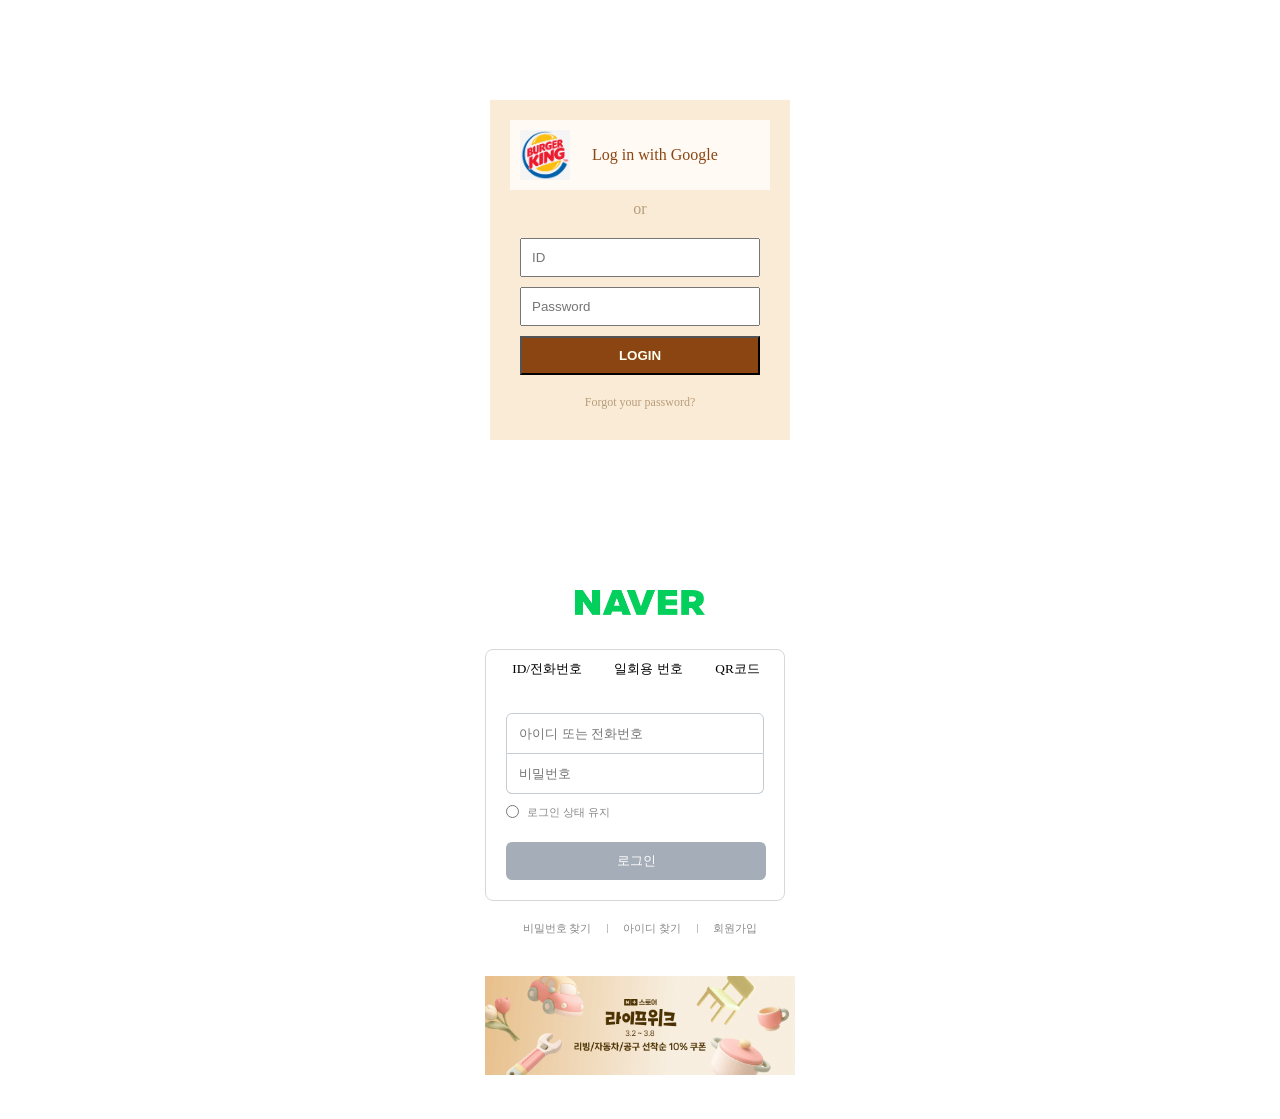
==== login_ex.html @ 3abf27cd "login page ex" ====
<!DOCTYPE html>
<html lang="ko">
<head>
    <meta charset="UTF-8">
    <meta name="viewport" content="width=device-width, initial-scale=1.0">
    <title>login</title>
    <link rel="stylesheet" href="css/login_ex.css">
</head>
<body>
    <!-- 전체 박스 -->
     <div class="login-box">
        <!-- login btn -->
         <div class="login-btn">
            <!-- logo image -->
         <p class="logo"><img src="image/burgerking_logo.png" alt="버거킹 로고"></p>
        <!-- login txt -->
         <p class="login-txt">Log in with Google</p>
         </div>
         <!-- center "OR" txt -->
          <p class="or-txt">or</p>
          <!-- form -->
           <form action="#" class="form-wrap">
            <input type="text" placeholder="ID">
            <input type="password" placeholder="Password">
            <button>LOGIN</button>
           </form>
           <p class="forgot-txt">Forgot your password?</p>
     </div>

     <!-- 연습2 -->
     <div class="login-box2">
             <!-- 네이버 로고 -->
      <p class="naver-logo"><img src="image/naver_logo.png" alt="네이버 로고"></p>
     <!-- 위 박스 -->
      <div class="login-btnbox">
        <!-- 상단 선택 버튼 -->
        <div class="top-btn">
            <ul>
                <li>ID/전화번호</li>
                <li>일회용 번호</li>
                <li>QR코드</li>
            </ul>
            </div>
            <!-- 입력폼 -->
             <form action="#" class="form-wrap2">
                <input type="text" placeholder="아이디 또는 전화번호" class="id-box">
                <input type="password" placeholder="비밀번호" class="pw">
             </form>
             <div class="form-wrap2-2">
                <form action="#" class="radio-btn">
              <input type="radio">
             </form>
             <p class="login-check">로그인 상태 유지</p>
             </div>
             <!-- 로그인 버튼 -->
              <button class="login-btnclick">로그인</button>
      </div>
      <!-- 하단 선택 -->
        <div class="bottom-btn">
                <ul>
                    <li>비밀번호 찾기</li>
                    <li>|</li>
                    <li>아이디 찾기</li>
                    <li>|</li>
                    <li>회원가입</li>
                </ul>
              </div>
              <!-- 하단 광고 -->
              <p class="bottom-ad"><img src="image/ad.png" alt="아래 광고"></p>
     </div>

</body>
</html>
---- css/login_ex.css ----
*{
    margin: 0;
    padding: 0;
    box-sizing: border-box;
}
ul, li{
    list-style: none;
}
a{
    text-decoration: none;
    color: #333;
}
/* 전체 박스 */
.login-box{
    width: 300px;
    margin: 100px auto;
    padding: 20px;
    background-color: antiquewhite;
}
/* 구글 로그인 버튼 */
.login-btn{
    padding: 10px;
    display: flex;
    justify-content: space-between;
    align-items: center;
    background-color: #fffbf4;
}
/* 로고 이미지 */
.logo{
    width: 10%;
}
.logo img{
    width: 50px;
    display: block;
}
/* 로고 텍스트 */
.login-txt{
    width: 70%;
    /* text-align: center; */
    color: saddlebrown;
    /* background-color: beige; */
}
/* OR 텍스트 */
.or-txt{
    margin: 10px 0;
    text-align: center;
    color: rgb(184, 157, 121);
}
/* 입력폼 전체 */
.form-wrap{
    padding: 10px;
    display: flex;
    gap: 10px;
    flex-direction: column;
    /* background-color: #333; */
}
.form-wrap input{
    padding: 10px;
}
.form-wrap button{
    padding: 10px;
    font-weight: bold;
    color: ivory;
    background-color: saddlebrown;
}
.forgot-txt{
    margin: 10px 0;
    text-align: center;
    font-size: 12px;
    color: rgb(184, 157, 121);
}

/* 연습2 */

/* 전체 박스 */
.login-box2{
    width: 350px;
    margin: 0 auto;
    padding: 20px;
    /* background-color: rgb(227, 230, 228); */
}
/* 로고 */
.naver-logo{
    width: 130px;
    margin: 30px auto;
}
.naver-logo img{
    width: 100%;
}

/* 위 박스 */
.login-btnbox{
    width: 300px;
    border: 1px solid #d8d8d8;
    border-radius: 8px;
    /* background-color: antiquewhite; */
}
/* 상단 선택 버튼 */
.top-btn{
    width: 300px;
    padding: 10px;
    /* padding: 10px; */
    /* border: 1px solid #888; */
    /* background-color: rgb(255, 255, 255); */
}
.top-btn ul{
    display: flex;
    justify-content: space-around;
}
.top-btn li{
    /* border:1px solid #777; */
    font-size: 10pt;
    background-color: #fff;
}

/* 입력칸 */
.form-wrap2{
    margin-top: 20px;
    padding: 5px 20px;
    display: flex;
    flex-direction: column;
}
.form-wrap2 input{
    padding: 12px;
    /* border: 1px solid #c5ccd2; */
}
.id-box{
    border: 1px solid #c5ccd2;
    border-radius: 6px 6px 0 0;
}
.pw{
    border: 1px solid #c5ccd2;
    border-top: 0;
    border-radius: 0 0 6px 6px;
}
/* 로그인 상태 유지 */
.form-wrap2-2{
    margin-top: 5px;
    display: flex;
    gap: 8px;
    align-items: center;
}
.radio-btn{
    padding-left: 20px;
}
.login-check{
    font-size: 11px;
    color: #888;
}
/* 로그인 버튼 */
.login-btnclick{
    width: 260px;
    margin: 20px;
    padding: 10px;
    border: 1px;
    border-radius: 6px;
    color: #fff;
    background-color: #a5adb8;
}
/* 하단 선택 */
.bottom-btn{
    /* width: 300px; */
    padding: 20px 30px;
}
.bottom-btn ul{

    display: flex;
    justify-content: space-around;
    font-size: 11px;
    color: #888;
}
/* 하단 광고 */
.bottom-ad img{
    width: 100%;
    margin: 20px auto;
}
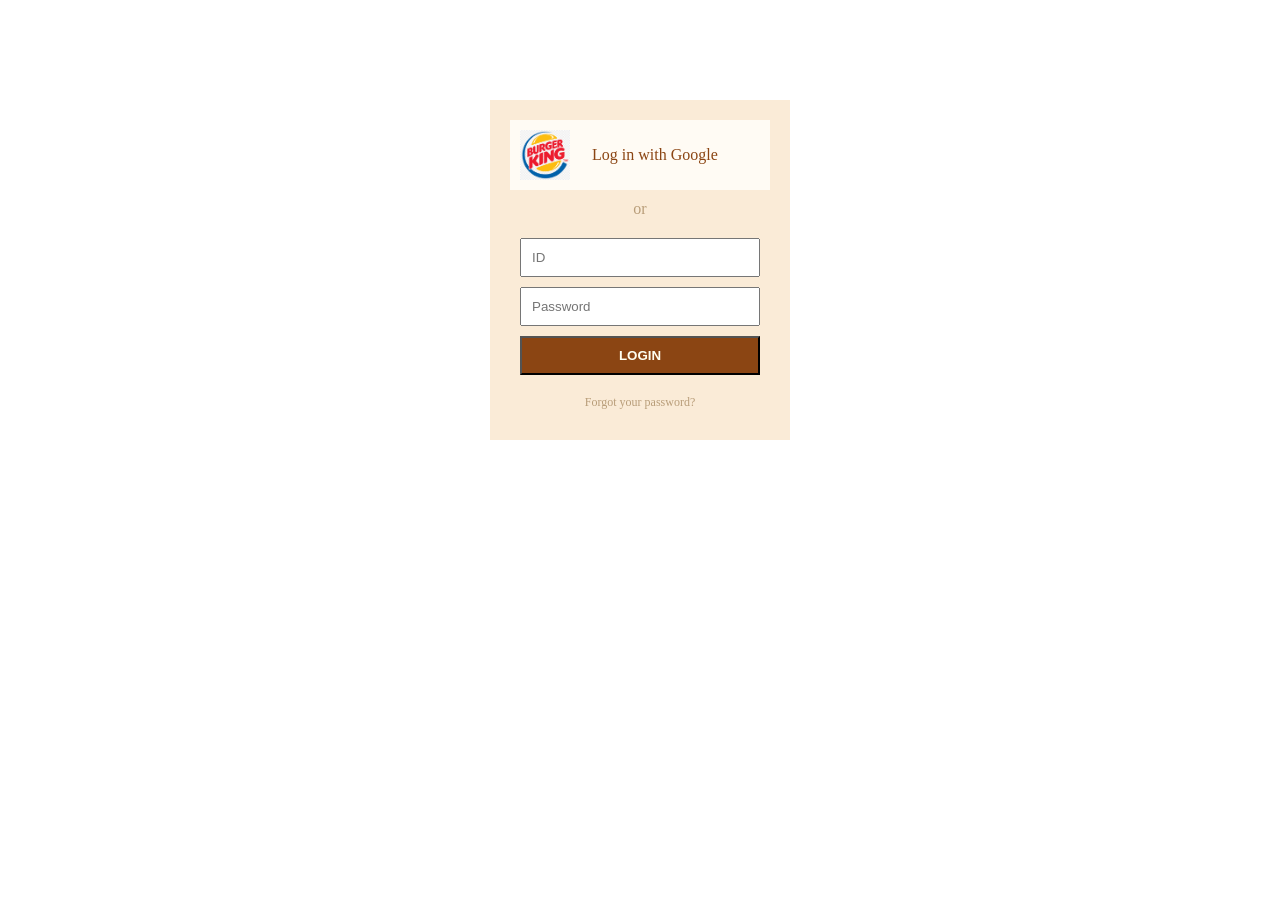
==== commit 10507726: "login page ex" ====
--- a/login_ex.html
+++ b/login_ex.html
@@ -25,49 +25,4 @@
             <button>LOGIN</button>
            </form>
            <p class="forgot-txt">Forgot your password?</p>
-     </div>
-
-     <!-- 연습2 -->
-     <div class="login-box2">
-             <!-- 네이버 로고 -->
-      <p class="naver-logo"><img src="image/naver_logo.png" alt="네이버 로고"></p>
-     <!-- 위 박스 -->
-      <div class="login-btnbox">
-        <!-- 상단 선택 버튼 -->
-        <div class="top-btn">
-            <ul>
-                <li>ID/전화번호</li>
-                <li>일회용 번호</li>
-                <li>QR코드</li>
-            </ul>
-            </div>
-            <!-- 입력폼 -->
-             <form action="#" class="form-wrap2">
-                <input type="text" placeholder="아이디 또는 전화번호" class="id-box">
-                <input type="password" placeholder="비밀번호" class="pw">
-             </form>
-             <div class="form-wrap2-2">
-                <form action="#" class="radio-btn">
-              <input type="radio">
-             </form>
-             <p class="login-check">로그인 상태 유지</p>
-             </div>
-             <!-- 로그인 버튼 -->
-              <button class="login-btnclick">로그인</button>
-      </div>
-      <!-- 하단 선택 -->
-        <div class="bottom-btn">
-                <ul>
-                    <li>비밀번호 찾기</li>
-                    <li>|</li>
-                    <li>아이디 찾기</li>
-                    <li>|</li>
-                    <li>회원가입</li>
-                </ul>
-              </div>
-              <!-- 하단 광고 -->
-              <p class="bottom-ad"><img src="image/ad.png" alt="아래 광고"></p>
-     </div>
-
-</body>
-</html>+     </div>
--- a/css/login_ex.css
+++ b/css/login_ex.css
@@ -70,107 +70,3 @@
     color: rgb(184, 157, 121);
 }
 
-/* 연습2 */
-
-/* 전체 박스 */
-.login-box2{
-    width: 350px;
-    margin: 0 auto;
-    padding: 20px;
-    /* background-color: rgb(227, 230, 228); */
-}
-/* 로고 */
-.naver-logo{
-    width: 130px;
-    margin: 30px auto;
-}
-.naver-logo img{
-    width: 100%;
-}
-
-/* 위 박스 */
-.login-btnbox{
-    width: 300px;
-    border: 1px solid #d8d8d8;
-    border-radius: 8px;
-    /* background-color: antiquewhite; */
-}
-/* 상단 선택 버튼 */
-.top-btn{
-    width: 300px;
-    padding: 10px;
-    /* padding: 10px; */
-    /* border: 1px solid #888; */
-    /* background-color: rgb(255, 255, 255); */
-}
-.top-btn ul{
-    display: flex;
-    justify-content: space-around;
-}
-.top-btn li{
-    /* border:1px solid #777; */
-    font-size: 10pt;
-    background-color: #fff;
-}
-
-/* 입력칸 */
-.form-wrap2{
-    margin-top: 20px;
-    padding: 5px 20px;
-    display: flex;
-    flex-direction: column;
-}
-.form-wrap2 input{
-    padding: 12px;
-    /* border: 1px solid #c5ccd2; */
-}
-.id-box{
-    border: 1px solid #c5ccd2;
-    border-radius: 6px 6px 0 0;
-}
-.pw{
-    border: 1px solid #c5ccd2;
-    border-top: 0;
-    border-radius: 0 0 6px 6px;
-}
-/* 로그인 상태 유지 */
-.form-wrap2-2{
-    margin-top: 5px;
-    display: flex;
-    gap: 8px;
-    align-items: center;
-}
-.radio-btn{
-    padding-left: 20px;
-}
-.login-check{
-    font-size: 11px;
-    color: #888;
-}
-/* 로그인 버튼 */
-.login-btnclick{
-    width: 260px;
-    margin: 20px;
-    padding: 10px;
-    border: 1px;
-    border-radius: 6px;
-    color: #fff;
-    background-color: #a5adb8;
-}
-/* 하단 선택 */
-.bottom-btn{
-    /* width: 300px; */
-    padding: 20px 30px;
-}
-.bottom-btn ul{
-
-    display: flex;
-    justify-content: space-around;
-    font-size: 11px;
-    color: #888;
-}
-/* 하단 광고 */
-.bottom-ad img{
-    width: 100%;
-    margin: 20px auto;
-}
